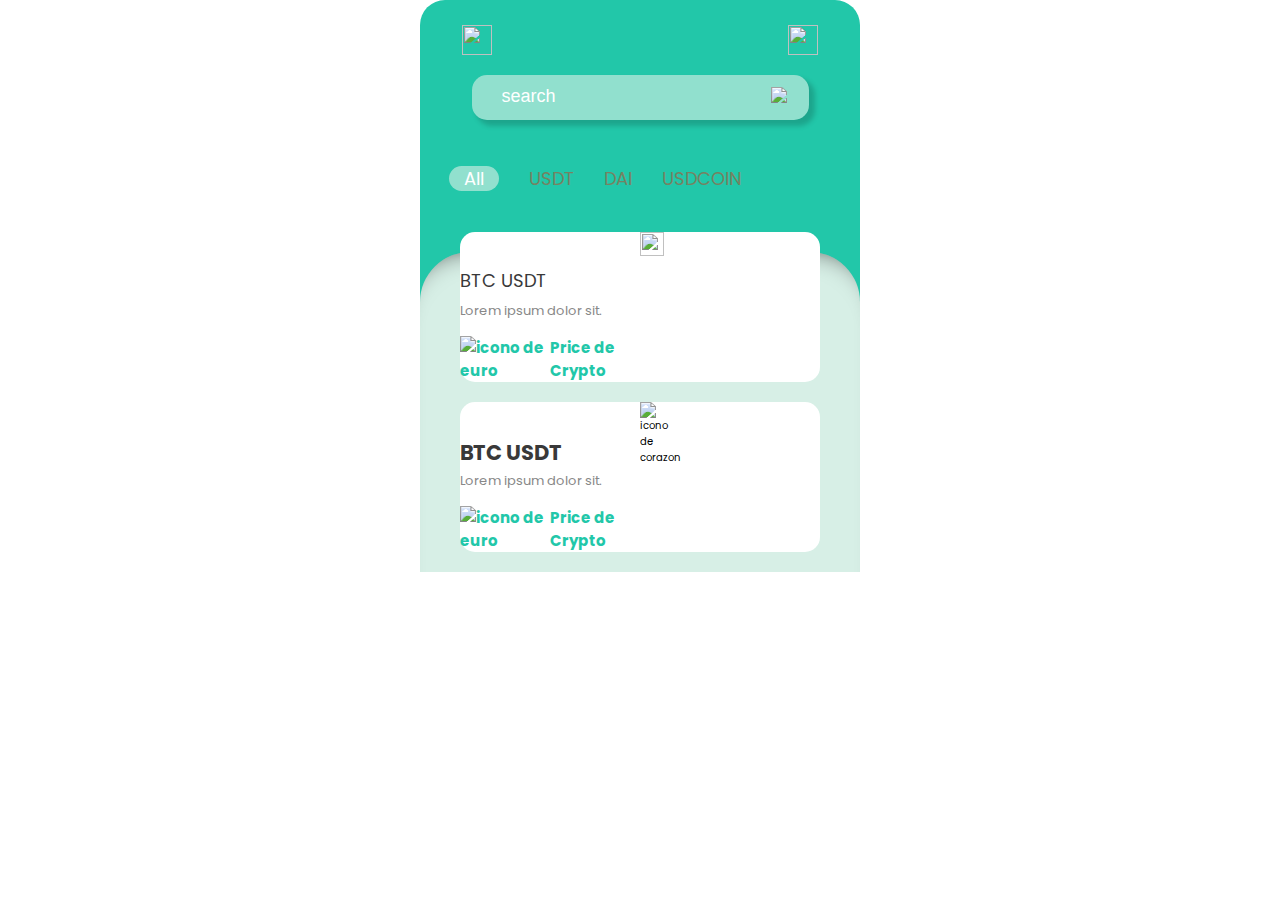
==== index.html @ 7bbed9eb "primer propuesta" ====
<!DOCTYPE html>
<html lang="en">

<head>
    <meta charset="UTF-8">
    <meta http-equiv="X-UA-Compatible" content="IE=edge">
    <meta name="viewport" content="width=device-width, initial-scale=1.0">
    <link rel="preconnect" href="https://fonts.googleapis.com">
    <link rel="preconnect" href="https://fonts.gstatic.com" crossorigin>
    <link href="https://fonts.googleapis.com/css2?family=Poppins:wght@100;200;300;400;500;600;700;800;900&display=swap"
        rel="stylesheet">
    <link rel="stylesheet" href="css/style.css">
    <title>Wallet</title>
</head>

<body>
    <div class="all">
        <header>
            <div class="header__container">
                <div class="menu">
                    <a href="#"><img class="icon_size" src="https://i.postimg.cc/G22jx4Zn/download.png" /></a>
                </div>
                <div class="shopinng">
                    <a href="#"><img class="icon_size" src="https://i.postimg.cc/Gh9Zm22N/download.png" /></a>
                </div>
            </div>
        </header>
        <div class="searchbar">
            <div class="searchbar__container">
                <input type="text" placeholder="search">
                <a href="#"><img src="https://i.postimg.cc/pL8gb6G1/download.png"></a>
                
            </div>
        </div>
        <main>
            <div class="main__container">
                <nav>
                    <div class="navbar__container">
                        <ul>
                            <li><a class="activ__link" href="#">All</a></li>
                            <li><a href="#">USDT</a></li>
                            <li><a href="#">DAI</a></li>
                            <li><a href="#">USDCOIN</a></li>
                        </ul>
                    </div>
                </nav>
                <div class="card">
                    <div class="card__container">
                            <figure class="card__item1__heart">
                                <img src="https://i.postimg.cc/C1GpWKK6/download.png" alt="">
                            </figure>
                            <div class="card__item2__coin">
                                <p>BTC USDT</p>
                            </div>
                            <div class="card__item3__parra">
                                <p>
                                    Lorem ipsum dolor sit.
                                </p>
                            </div>
                            <div class="card__item4__price">
                                <figure>
                                    <img src="https://i.postimg.cc/jd06vSVJ/icons8-euro-24.png" alt="icono de euro">
                                </figure>
                                <p>
                                    Price de Crypto
                                </p>
                            </div>
                            <figure>
                                <img src="" alt="">
                            </figure>
                    </div>
                    <div class="card__container">
                            <figure class="card__item1__heart">
                                <img src="https://i.postimg.cc/C1GpWKK6/download.png" alt="icono de corazon">
                            </figure>
                            <div class="card__item2__coin">
                                <h3>BTC USDT</h3>
                            </div>
                            <div class="card__item3__parra">
                                <p>
                                    Lorem ipsum dolor sit.
                                </p>
                            </div>
                            <div class="card__item4__price">
                                <figure>
                                    <img src="https://i.postimg.cc/jd06vSVJ/icons8-euro-24.png" alt="icono de euro">
                                </figure>
                                <p>
                                    Price de Crypto
                                </p>
                            </div>
                            <figure>
                                <img src="" alt="">
                            </figure>
                    </div>
                </div>
            </div>
        </main>
    </div>

</body>

</html>
---- css/style.css ----
html {
    box-sizing: border-box;
    font-size: 62.5%;
    font-family: 'Poppins', sans-serif;
}

*,
*:before,
*:after {
    box-sizing: inherit;
    margin: 0;
    padding: 0;
}
body {
    margin: 0 auto;
}
.all {
    background-color: #22C7A9;
    width: 100vw;
    max-width: 440px;
    margin: 0 auto;
    border-top-left-radius: 25px;
    border-top-right-radius: 25px;
}
header {
    display: flex;
    justify-content: center;
}
header .header__container {
    display: flex;
    justify-content: space-between;
    align-items: center;
    width: 356px;
    margin-top: 25px;
}
header .header__container .icon_size {
    width: 30px;
    height: 30px;
}
/* ___________SearchBar________________ */
.all .searchbar {
    display: flex;
    justify-content: center;
    margin-top: 15px;
    padding-bottom: 45px;
}
.all .searchbar__container {
    box-shadow: 5px 5px 5px 1px rgba(0, 0, 0, 0.171);
    border-radius: 15px;
    background-color: #91e0ce;
    width: 337px;
    height: 45px;
    display: grid;
    grid-template-columns: 4fr .5fr;
    align-content: center;
}
.all .searchbar__container input {
    background-color: #91e0ce;
    border: none;
    margin-left: 30px;
}
.all .searchbar__container input::placeholder {
    font-size: 1.8rem;
    color: white;
}
.all .searchbar__container input:focus {
    font-size: 1.8rem;
    color: white;
    border: none;
    outline: none;
}
/* ______________Main_links_________________ */
main .main__container .navbar__container .activ__link {
    background-color:#91e0ce;
    padding: 0 15px;
    border-radius: 30px;
    color: white;
}
main {
    background-color: #22C7A9;
    display: flex;
    justify-content: center;
}
main .main__container {
    width: 100%;
}
main .main__container .navbar__container {
    width: 350px;
    margin-bottom: 60px;
}
main .main__container .navbar__container ul {
    font-size: 1.8rem;
    list-style: none;
    display: flex;
    justify-content: space-evenly;
}
main a {
    text-decoration: none;
    color: #768262;
}
/* ______________Card________________ */
.card {
    background-color: #d7efe6;
    border-top-left-radius: 50px;
    border-top-right-radius: 50px;
    display: grid;
    grid-template-columns: 360px;
    grid-auto-rows: 150px;
    justify-content: center;
    gap: 20px;
    box-shadow: inset 0 20px 30px -30px rgb(0, 0, 0);
;
}
.card .card__container {
    position: relative;
    transform: translateY(-20px);
    background-color: white;
    border-radius: 15px;
    display: grid;
    grid-template-columns: repeat(2, 1fr);
    grid-template-rows: repeat(4, 1fr);
}
.card .card__container .card__item1__heart {

    grid-column: 2;
    width: 24px;
    height: 24px;
}
.card .card__container .card__item1__heart img {
    width: 24px;
    height: 24px;
}
.card .card__container .card__item2__coin {
    font-size: 1.8rem;
    color: #393939;
    grid-column: 1;
    grid-row: 2;
}
.card .card__container .card__item3__parra {
    font-size: 1.3rem;
    color: #888888;
    grid-column: 1;
    grid-row: 3;
}
.card .card__container .card__item4__price {
    display: flex;
    align-content: center;
    color: #22C7A9;
    font-size: 1.5rem;
    font-weight: bold;
    grid-column: 1;
    grid-row: 4;
}
.card .card__container .card__item4__price img {
    width: 1em;
}

/* c
ard__item1__heart">
                                <img src="https://i.postimg.cc/5072RWVD/download.png" alt="">
                            </figure>
                            <div class="card__item2__coin">
                                <h3>BTC USDT</h3>
                            </div>
                            <div class="card__item3__parra">
                                <p>
                                    Lorem ipsum dolor sit.
                                </p>
                            </div>
                            <div class="card__item4__price"> */
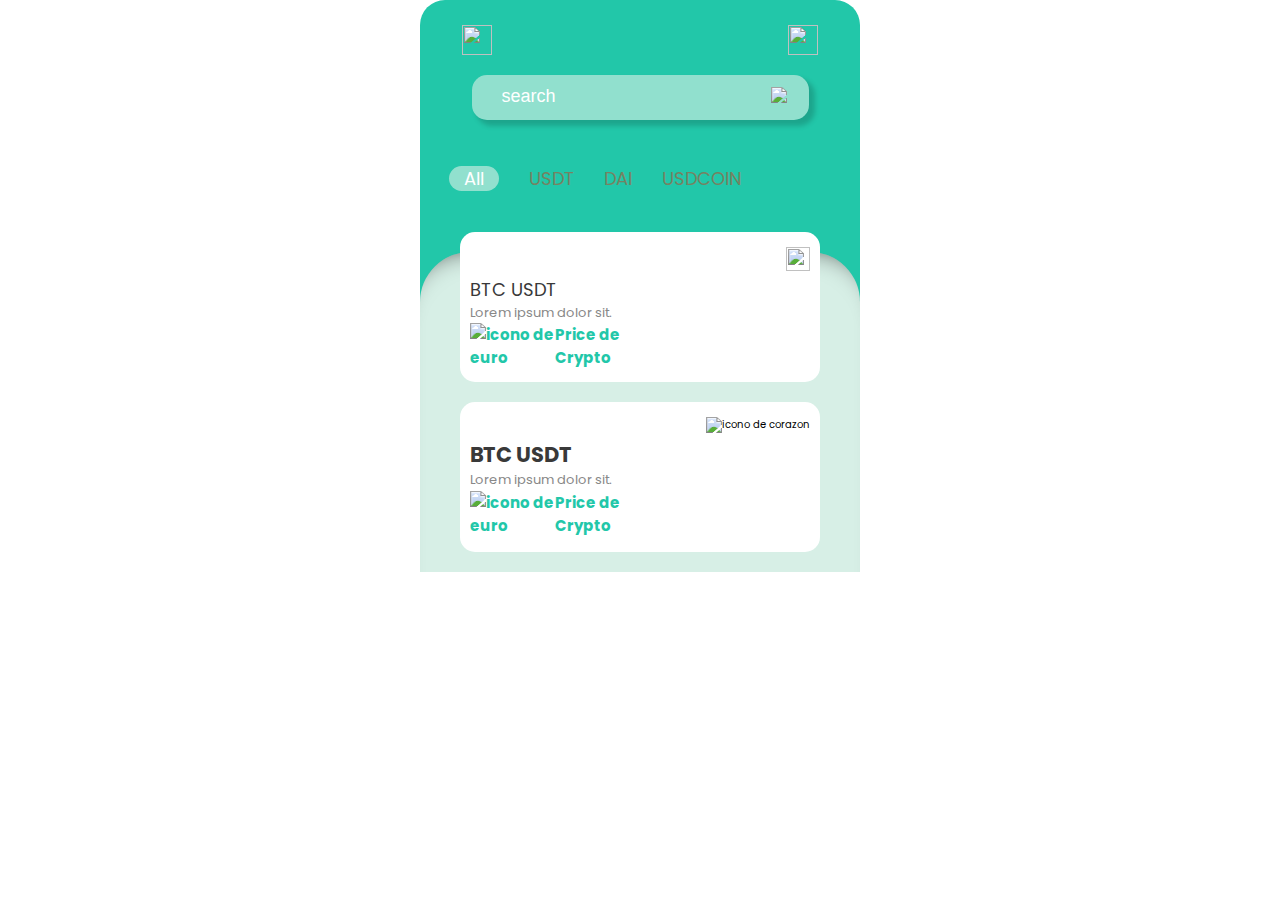
==== commit 61c851cd: "Trabajo desde mac" ====
--- a/index.html
+++ b/index.html
@@ -66,7 +66,7 @@
                                 </p>
                             </div>
                             <figure>
-                                <img src="" alt="">
+                                <img src="https://i.picsum.photos/id/509/116/78.jpg?hmac=UV2aFr3MH7QCBpkNLtugSYCaKt3Z3oa7s6XtvmGtpxs" alt="">
                             </figure>
                     </div>
                     <div class="card__container">
--- a/css/style.css
+++ b/css/style.css
@@ -119,12 +119,12 @@
     display: grid;
     grid-template-columns: repeat(2, 1fr);
     grid-template-rows: repeat(4, 1fr);
+    padding: 15px 10px;
 }
 .card .card__container .card__item1__heart {
-
+    justify-self: end;
     grid-column: 2;
-    width: 24px;
-    height: 24px;
+    height: auto;
 }
 .card .card__container .card__item1__heart img {
     width: 24px;
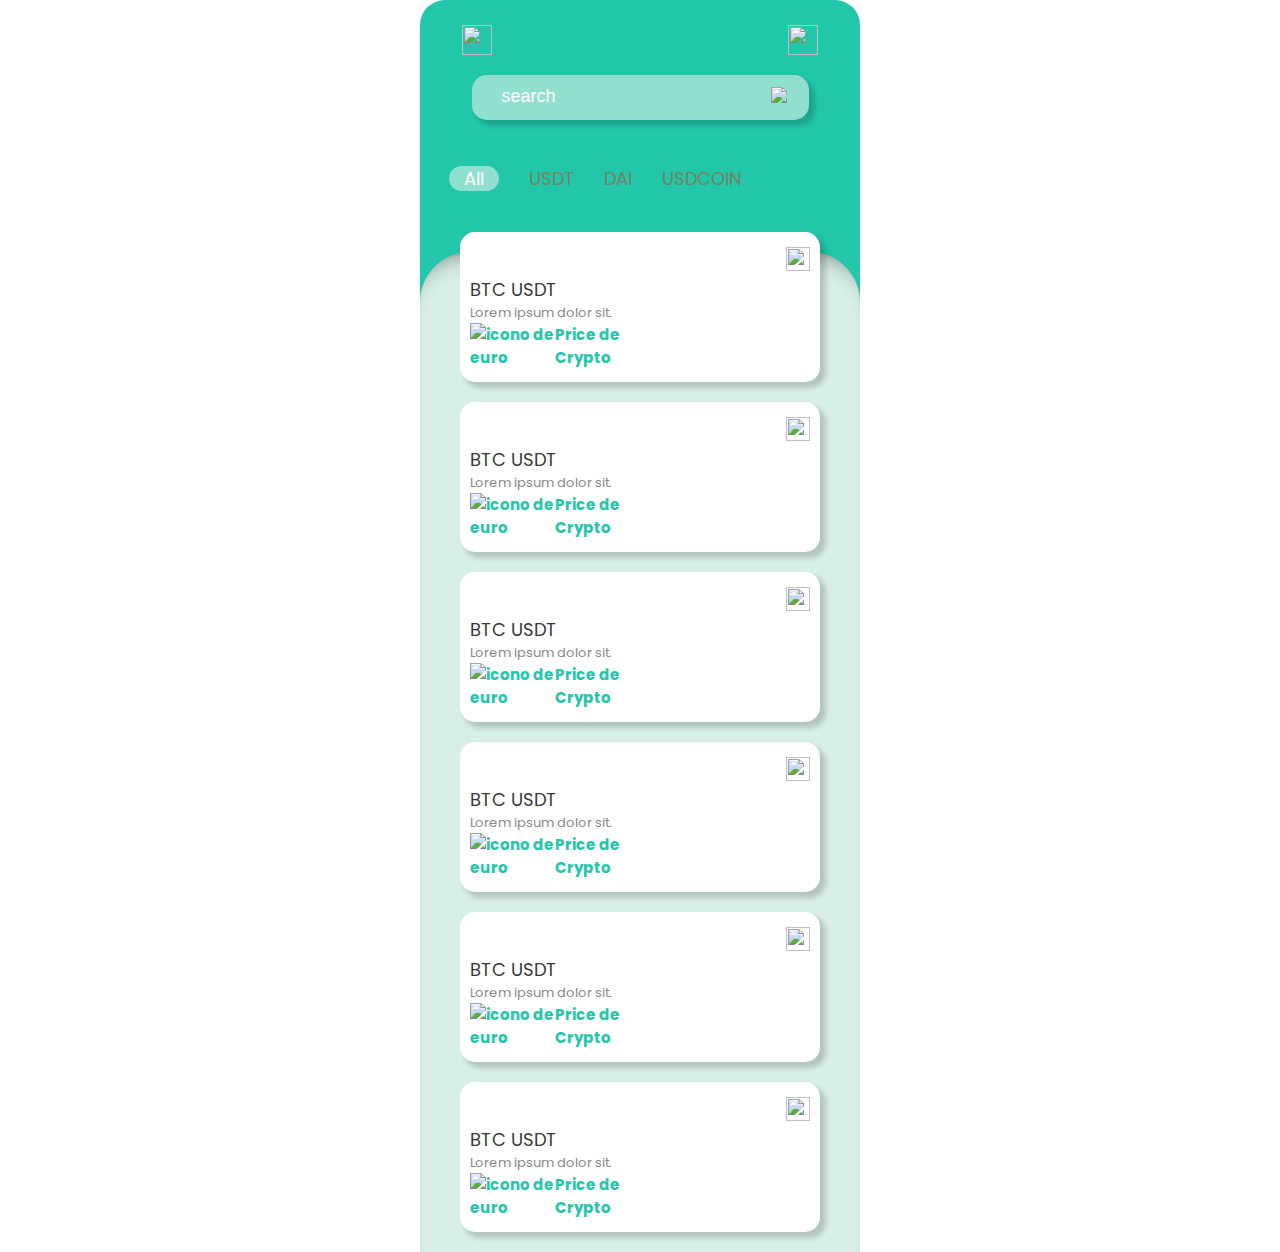
==== commit 539fec3c: "Como en Figma esta listo igual le hago algunas cosas mas como que el menu se quede estatico pero ya " ====
--- a/index.html
+++ b/index.html
@@ -65,16 +65,16 @@
                                     Price de Crypto
                                 </p>
                             </div>
-                            <figure>
+                            <figure class="img__bg">
                                 <img src="https://i.picsum.photos/id/509/116/78.jpg?hmac=UV2aFr3MH7QCBpkNLtugSYCaKt3Z3oa7s6XtvmGtpxs" alt="">
                             </figure>
                     </div>
                     <div class="card__container">
                             <figure class="card__item1__heart">
-                                <img src="https://i.postimg.cc/C1GpWKK6/download.png" alt="icono de corazon">
+                                <img src="https://i.postimg.cc/C1GpWKK6/download.png" alt="">
                             </figure>
                             <div class="card__item2__coin">
-                                <h3>BTC USDT</h3>
+                                <p>BTC USDT</p>
                             </div>
                             <div class="card__item3__parra">
                                 <p>
@@ -89,8 +89,104 @@
                                     Price de Crypto
                                 </p>
                             </div>
-                            <figure>
-                                <img src="" alt="">
+                            <figure class="img__bg">
+                                <img src="https://i.picsum.photos/id/509/116/78.jpg?hmac=UV2aFr3MH7QCBpkNLtugSYCaKt3Z3oa7s6XtvmGtpxs" alt="">
+                            </figure>
+                    </div>
+                    <div class="card__container">
+                            <figure class="card__item1__heart">
+                                <img src="https://i.postimg.cc/C1GpWKK6/download.png" alt="">
+                            </figure>
+                            <div class="card__item2__coin">
+                                <p>BTC USDT</p>
+                            </div>
+                            <div class="card__item3__parra">
+                                <p>
+                                    Lorem ipsum dolor sit.
+                                </p>
+                            </div>
+                            <div class="card__item4__price">
+                                <figure>
+                                    <img src="https://i.postimg.cc/jd06vSVJ/icons8-euro-24.png" alt="icono de euro">
+                                </figure>
+                                <p>
+                                    Price de Crypto
+                                </p>
+                            </div>
+                            <figure class="img__bg">
+                                <img src="https://i.picsum.photos/id/509/116/78.jpg?hmac=UV2aFr3MH7QCBpkNLtugSYCaKt3Z3oa7s6XtvmGtpxs" alt="">
+                            </figure>
+                    </div>
+                    <div class="card__container">
+                            <figure class="card__item1__heart">
+                                <img src="https://i.postimg.cc/C1GpWKK6/download.png" alt="">
+                            </figure>
+                            <div class="card__item2__coin">
+                                <p>BTC USDT</p>
+                            </div>
+                            <div class="card__item3__parra">
+                                <p>
+                                    Lorem ipsum dolor sit.
+                                </p>
+                            </div>
+                            <div class="card__item4__price">
+                                <figure>
+                                    <img src="https://i.postimg.cc/jd06vSVJ/icons8-euro-24.png" alt="icono de euro">
+                                </figure>
+                                <p>
+                                    Price de Crypto
+                                </p>
+                            </div>
+                            <figure class="img__bg">
+                                <img src="https://i.picsum.photos/id/509/116/78.jpg?hmac=UV2aFr3MH7QCBpkNLtugSYCaKt3Z3oa7s6XtvmGtpxs" alt="">
+                            </figure>
+                    </div>
+                    <div class="card__container">
+                            <figure class="card__item1__heart">
+                                <img src="https://i.postimg.cc/C1GpWKK6/download.png" alt="">
+                            </figure>
+                            <div class="card__item2__coin">
+                                <p>BTC USDT</p>
+                            </div>
+                            <div class="card__item3__parra">
+                                <p>
+                                    Lorem ipsum dolor sit.
+                                </p>
+                            </div>
+                            <div class="card__item4__price">
+                                <figure>
+                                    <img src="https://i.postimg.cc/jd06vSVJ/icons8-euro-24.png" alt="icono de euro">
+                                </figure>
+                                <p>
+                                    Price de Crypto
+                                </p>
+                            </div>
+                            <figure class="img__bg">
+                                <img src="https://i.picsum.photos/id/509/116/78.jpg?hmac=UV2aFr3MH7QCBpkNLtugSYCaKt3Z3oa7s6XtvmGtpxs" alt="">
+                            </figure>
+                    </div>
+                    <div class="card__container">
+                            <figure class="card__item1__heart">
+                                <img src="https://i.postimg.cc/C1GpWKK6/download.png" alt="">
+                            </figure>
+                            <div class="card__item2__coin">
+                                <p>BTC USDT</p>
+                            </div>
+                            <div class="card__item3__parra">
+                                <p>
+                                    Lorem ipsum dolor sit.
+                                </p>
+                            </div>
+                            <div class="card__item4__price">
+                                <figure>
+                                    <img src="https://i.postimg.cc/jd06vSVJ/icons8-euro-24.png" alt="icono de euro">
+                                </figure>
+                                <p>
+                                    Price de Crypto
+                                </p>
+                            </div>
+                            <figure class="img__bg">
+                                <img src="https://i.picsum.photos/id/509/116/78.jpg?hmac=UV2aFr3MH7QCBpkNLtugSYCaKt3Z3oa7s6XtvmGtpxs" alt="">
                             </figure>
                     </div>
                 </div>
--- a/css/style.css
+++ b/css/style.css
@@ -100,6 +100,8 @@
 }
 /* ______________Card________________ */
 .card {
+    min-height: calc(100vh - 252px);
+    max-height: auto;
     background-color: #d7efe6;
     border-top-left-radius: 50px;
     border-top-right-radius: 50px;
@@ -120,6 +122,7 @@
     grid-template-columns: repeat(2, 1fr);
     grid-template-rows: repeat(4, 1fr);
     padding: 15px 10px;
+    box-shadow: 5px 5px 5px 1px rgba(0, 0, 0, 0.171);
 }
 .card .card__container .card__item1__heart {
     justify-self: end;
@@ -154,17 +157,7 @@
 .card .card__container .card__item4__price img {
     width: 1em;
 }
-
-/* c
-ard__item1__heart">
-                                <img src="https://i.postimg.cc/5072RWVD/download.png" alt="">
-                            </figure>
-                            <div class="card__item2__coin">
-                                <h3>BTC USDT</h3>
-                            </div>
-                            <div class="card__item3__parra">
-                                <p>
-                                    Lorem ipsum dolor sit.
-                                </p>
-                            </div>
-                            <div class="card__item4__price"> */+.card .card__container .img__bg {
+    justify-self: center;
+    grid-area: 2/2/4/3;
+}
